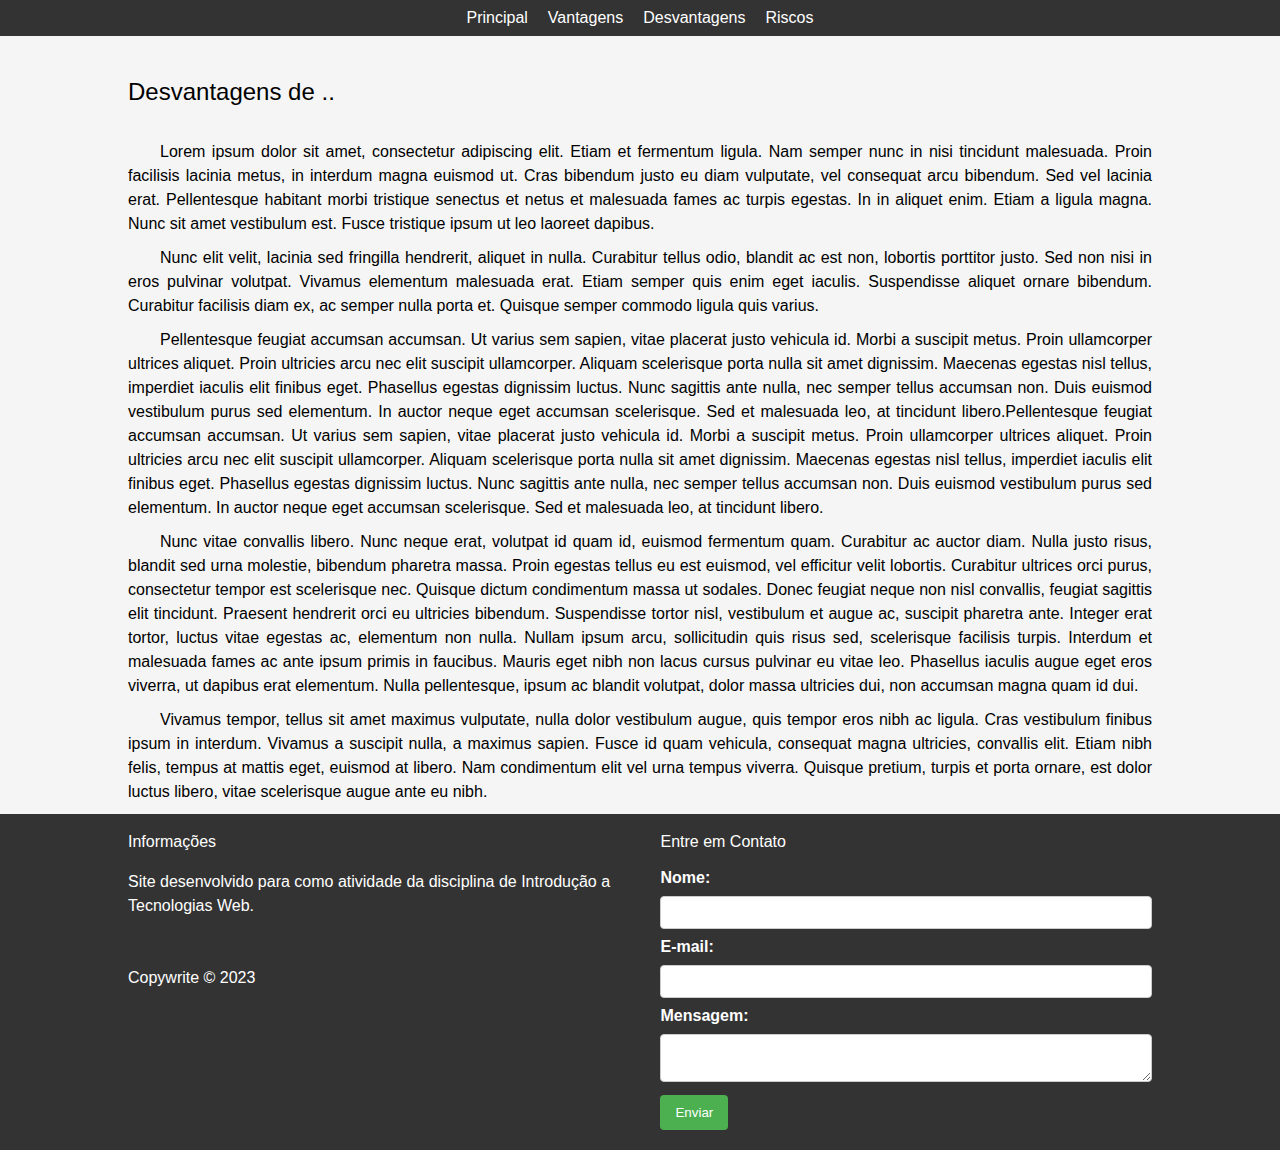
==== desvantagens.html @ ad64367f "Adiciona layout inicial" ====
<!DOCTYPE html>
<html lang="">
  <head>
    <meta charset="UTF-8" />
    <meta http-equiv="X-UA-Compatible" content="IE=edge" />
    <meta name="viewport" content="width=device-width, initial-scale=1.0" />
    <title>Desvantagens</title>
    <link rel="stylesheet" href="style.css" />
  </head>
  <body data-offset="40">
    <header>
      <nav>
        <ul>
          <li>
            <a href="index.html">Principal</a>
          </li>
          <li>
            <a href="vantagens.html">Vantagens</a>
          </li>
          <li>
            <a href="desvantagens.html">Desvantagens</a>
          </li>
          <li>
            <a href="riscos.html">Riscos</a>
          </li>
        </ul>
      </nav>
    </header>

    <main class="container">
      <article>
        <h1>Desvantagens de ..</h1>

        <p>
          Lorem ipsum dolor sit amet, consectetur adipiscing elit. Etiam et
          fermentum ligula. Nam semper nunc in nisi tincidunt malesuada. Proin
          facilisis lacinia metus, in interdum magna euismod ut. Cras bibendum
          justo eu diam vulputate, vel consequat arcu bibendum. Sed vel lacinia
          erat. Pellentesque habitant morbi tristique senectus et netus et
          malesuada fames ac turpis egestas. In in aliquet enim. Etiam a ligula
          magna. Nunc sit amet vestibulum est. Fusce tristique ipsum ut leo
          laoreet dapibus.
        </p>

        <p>
          Nunc elit velit, lacinia sed fringilla hendrerit, aliquet in nulla.
          Curabitur tellus odio, blandit ac est non, lobortis porttitor justo.
          Sed non nisi in eros pulvinar volutpat. Vivamus elementum malesuada
          erat. Etiam semper quis enim eget iaculis. Suspendisse aliquet ornare
          bibendum. Curabitur facilisis diam ex, ac semper nulla porta et.
          Quisque semper commodo ligula quis varius.
        </p>

        <p>
          Pellentesque feugiat accumsan accumsan. Ut varius sem sapien, vitae
          placerat justo vehicula id. Morbi a suscipit metus. Proin ullamcorper
          ultrices aliquet. Proin ultricies arcu nec elit suscipit ullamcorper.
          Aliquam scelerisque porta nulla sit amet dignissim. Maecenas egestas
          nisl tellus, imperdiet iaculis elit finibus eget. Phasellus egestas
          dignissim luctus. Nunc sagittis ante nulla, nec semper tellus accumsan
          non. Duis euismod vestibulum purus sed elementum. In auctor neque eget
          accumsan scelerisque. Sed et malesuada leo, at tincidunt
          libero.Pellentesque feugiat accumsan accumsan. Ut varius sem sapien,
          vitae placerat justo vehicula id. Morbi a suscipit metus. Proin
          ullamcorper ultrices aliquet. Proin ultricies arcu nec elit suscipit
          ullamcorper. Aliquam scelerisque porta nulla sit amet dignissim.
          Maecenas egestas nisl tellus, imperdiet iaculis elit finibus eget.
          Phasellus egestas dignissim luctus. Nunc sagittis ante nulla, nec
          semper tellus accumsan non. Duis euismod vestibulum purus sed
          elementum. In auctor neque eget accumsan scelerisque. Sed et malesuada
          leo, at tincidunt libero.
        </p>

        <p>
          Nunc vitae convallis libero. Nunc neque erat, volutpat id quam id,
          euismod fermentum quam. Curabitur ac auctor diam. Nulla justo risus,
          blandit sed urna molestie, bibendum pharetra massa. Proin egestas
          tellus eu est euismod, vel efficitur velit lobortis. Curabitur
          ultrices orci purus, consectetur tempor est scelerisque nec. Quisque
          dictum condimentum massa ut sodales. Donec feugiat neque non nisl
          convallis, feugiat sagittis elit tincidunt. Praesent hendrerit orci eu
          ultricies bibendum. Suspendisse tortor nisl, vestibulum et augue ac,
          suscipit pharetra ante. Integer erat tortor, luctus vitae egestas ac,
          elementum non nulla. Nullam ipsum arcu, sollicitudin quis risus sed,
          scelerisque facilisis turpis. Interdum et malesuada fames ac ante
          ipsum primis in faucibus. Mauris eget nibh non lacus cursus pulvinar
          eu vitae leo. Phasellus iaculis augue eget eros viverra, ut dapibus
          erat elementum. Nulla pellentesque, ipsum ac blandit volutpat, dolor
          massa ultricies dui, non accumsan magna quam id dui.
        </p>

        <p>
          Vivamus tempor, tellus sit amet maximus vulputate, nulla dolor
          vestibulum augue, quis tempor eros nibh ac ligula. Cras vestibulum
          finibus ipsum in interdum. Vivamus a suscipit nulla, a maximus sapien.
          Fusce id quam vehicula, consequat magna ultricies, convallis elit.
          Etiam nibh felis, tempus at mattis eget, euismod at libero. Nam
          condimentum elit vel urna tempus viverra. Quisque pretium, turpis et
          porta ornare, est dolor luctus libero, vitae scelerisque augue ante eu
          nibh.
        </p>
      </article>
    </main>

    <footer>
      <div class="container">
        <div class="footer-columns">
          <div class="column-info">
            <h2>Informações</h2>

            <p>
              Site desenvolvido para como atividade da disciplina de Introdução
              a Tecnologias Web.
            </p>

            <p class="copywrite">Copywrite © 2023</p>
          </div>
          <div class="column-form">
            <h2>Entre em Contato</h2>
            <form
              action="mailto:seuemail@example.com"
              method="post"
              enctype="text/plain"
            >
              <label for="name">Nome:</label>
              <input type="text" id="name" name="name" required />

              <label for="email">E-mail:</label>
              <input type="email" id="email" name="email" required />

              <label for="message">Mensagem:</label>
              <textarea id="message" name="message" required></textarea>

              <input type="submit" value="Enviar" />
            </form>
          </div>
        </div>
      </div>
    </footer>
  </body>
</html>
---- style.css ----
/* http://meyerweb.com/eric/tools/css/reset/ 
   v2.0 | 20110126
   License: none (public domain)
*/

html,
body,
div,
span,
applet,
object,
iframe,
h1,
h2,
h3,
h4,
h5,
h6,
p,
blockquote,
pre,
a,
abbr,
acronym,
address,
big,
cite,
code,
del,
dfn,
em,
img,
ins,
kbd,
q,
s,
samp,
small,
strike,
strong,
sub,
sup,
tt,
var,
b,
u,
i,
center,
dl,
dt,
dd,
ol,
ul,
li,
fieldset,
form,
label,
legend,
table,
caption,
tbody,
tfoot,
thead,
tr,
th,
td,
article,
aside,
canvas,
details,
embed,
figure,
figcaption,
footer,
header,
hgroup,
menu,
nav,
output,
ruby,
section,
summary,
time,
mark,
audio,
video {
  margin: 0;
  padding: 0;
  border: 0;
  font-size: 100%;
  font: inherit;
  vertical-align: baseline;
}
/* HTML5 display-role reset for older browsers */
article,
aside,
details,
figcaption,
figure,
footer,
header,
hgroup,
menu,
nav,
section {
  display: block;
}
body {
  line-height: 1;
}
ol,
ul {
  list-style: none;
}
blockquote,
q {
  quotes: none;
}
blockquote:before,
blockquote:after,
q:before,
q:after {
  content: "";
  content: none;
}
table {
  border-collapse: collapse;
  border-spacing: 0;
}

body {
  font-family: Arial, sans-serif;
  background-color: #f5f5f5;
  margin: 0;
  padding: 0;
  font-size: 16px;
}

p {
  line-height: 1.5;
}

header {
  background-color: #333;
  color: #fff;
  padding: 10px;
  position: fixed;
  top: 0;
  left: 0;
  right: 0;
}

main {
  padding-top: 80px;
}

nav ul {
  list-style: none;
  margin: 0;
  padding: 0;
  display: flex;
  justify-content: center;
}

nav ul li a {
  color: #fff;
  text-decoration: none;
  padding: 10px;
  border-radius: 5px;
  transition: background-color 0.3s ease;
}

.container {
  margin: 0 auto;
  max-width: 80%;
  padding-left: 15px;
  padding-right: 15px;
}

article h1 {
  font-size: 24px;
  margin-bottom: 1.5em;
}

article p {
  margin-bottom: 10px;
  text-align: justify;
  text-indent: 2em;
}

footer {
  padding: 20px 0;
  background-color: #333;
  color: #fff;
}

.copywrite {
    margin-top: 3rem;
}

.footer-columns {
  display: flex;
  justify-content: space-between;
}

.column-info,
.column-form {
  width: 48%;
}

h2 {
  margin-bottom: 20px;
}

form label {
  display: block;
  margin-bottom: 10px;
  font-weight: bold;
}

form input[type="text"],
form input[type="email"],
form textarea {
  width: 100%;
  padding: 8px;
  border: 1px solid #ccc;
  border-radius: 4px;
  box-sizing: border-box;
  margin-bottom: 10px;
}

form input[type="submit"] {
  background-color: #4caf50;
  color: white;
  padding: 10px 15px;
  border: none;
  border-radius: 4px;
  cursor: pointer;
}

form input[type="submit"]:hover {
  background-color: #45a049;
}
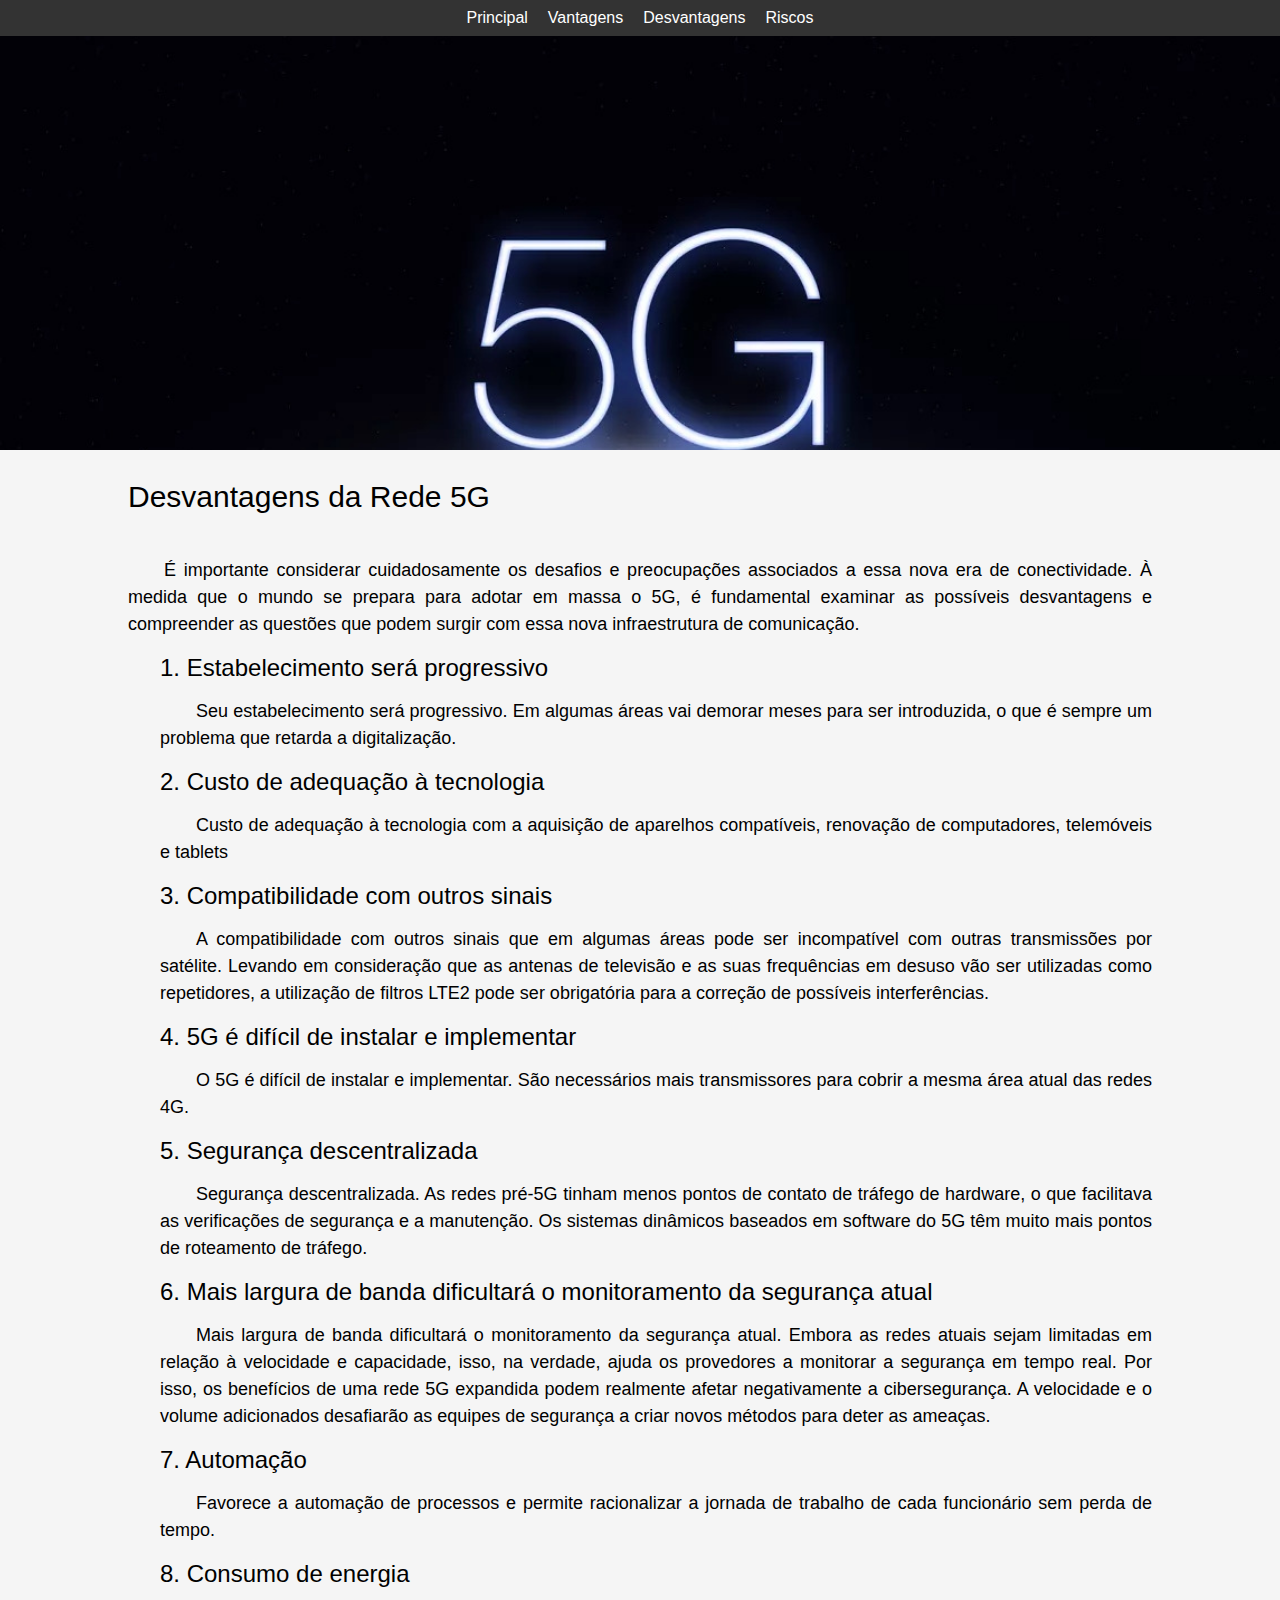
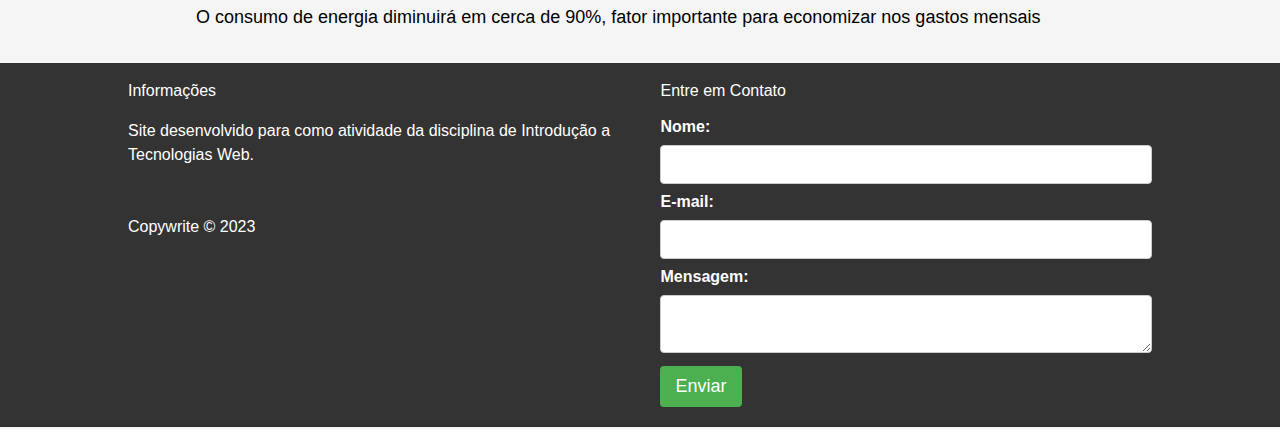
==== commit fdcabf26: "Adiciona informações do texto e finaliza layout" ====
--- a/desvantagens.html
+++ b/desvantagens.html
@@ -8,97 +8,101 @@
     <link rel="stylesheet" href="style.css" />
   </head>
   <body data-offset="40">
-    <header>
-      <nav>
-        <ul>
-          <li>
-            <a href="index.html">Principal</a>
-          </li>
-          <li>
-            <a href="vantagens.html">Vantagens</a>
-          </li>
-          <li>
-            <a href="desvantagens.html">Desvantagens</a>
-          </li>
-          <li>
-            <a href="riscos.html">Riscos</a>
-          </li>
-        </ul>
-      </nav>
-    </header>
+    <nav>
+      <ul>
+        <li>
+          <a href="index.html">Principal</a>
+        </li>
+        <li>
+          <a href="vantagens.html">Vantagens</a>
+        </li>
+        <li>
+          <a href="desvantagens.html">Desvantagens</a>
+        </li>
+        <li>
+          <a href="riscos.html">Riscos</a>
+        </li>
+      </ul>
+    </nav>
+
+    <header class="header"></header>
 
     <main class="container">
       <article>
-        <h1>Desvantagens de ..</h1>
+        <h1>Desvantagens da Rede 5G</h1>
 
         <p>
-          Lorem ipsum dolor sit amet, consectetur adipiscing elit. Etiam et
-          fermentum ligula. Nam semper nunc in nisi tincidunt malesuada. Proin
-          facilisis lacinia metus, in interdum magna euismod ut. Cras bibendum
-          justo eu diam vulputate, vel consequat arcu bibendum. Sed vel lacinia
-          erat. Pellentesque habitant morbi tristique senectus et netus et
-          malesuada fames ac turpis egestas. In in aliquet enim. Etiam a ligula
-          magna. Nunc sit amet vestibulum est. Fusce tristique ipsum ut leo
-          laoreet dapibus.
+          É importante considerar cuidadosamente os desafios e preocupações
+          associados a essa nova era de conectividade. À medida que o mundo se
+          prepara para adotar em massa o 5G, é fundamental examinar as possíveis
+          desvantagens e compreender as questões que podem surgir com essa nova
+          infraestrutura de comunicação.
         </p>
 
-        <p>
-          Nunc elit velit, lacinia sed fringilla hendrerit, aliquet in nulla.
-          Curabitur tellus odio, blandit ac est non, lobortis porttitor justo.
-          Sed non nisi in eros pulvinar volutpat. Vivamus elementum malesuada
-          erat. Etiam semper quis enim eget iaculis. Suspendisse aliquet ornare
-          bibendum. Curabitur facilisis diam ex, ac semper nulla porta et.
-          Quisque semper commodo ligula quis varius.
-        </p>
+        <div class="list-topicos">
+          <h4>1. Estabelecimento será progressivo</h4>
+          <p>
+            Seu estabelecimento será progressivo. Em algumas áreas vai demorar
+            meses para ser introduzida, o que é sempre um problema que retarda a
+            digitalização.
+          </p>
 
-        <p>
-          Pellentesque feugiat accumsan accumsan. Ut varius sem sapien, vitae
-          placerat justo vehicula id. Morbi a suscipit metus. Proin ullamcorper
-          ultrices aliquet. Proin ultricies arcu nec elit suscipit ullamcorper.
-          Aliquam scelerisque porta nulla sit amet dignissim. Maecenas egestas
-          nisl tellus, imperdiet iaculis elit finibus eget. Phasellus egestas
-          dignissim luctus. Nunc sagittis ante nulla, nec semper tellus accumsan
-          non. Duis euismod vestibulum purus sed elementum. In auctor neque eget
-          accumsan scelerisque. Sed et malesuada leo, at tincidunt
-          libero.Pellentesque feugiat accumsan accumsan. Ut varius sem sapien,
-          vitae placerat justo vehicula id. Morbi a suscipit metus. Proin
-          ullamcorper ultrices aliquet. Proin ultricies arcu nec elit suscipit
-          ullamcorper. Aliquam scelerisque porta nulla sit amet dignissim.
-          Maecenas egestas nisl tellus, imperdiet iaculis elit finibus eget.
-          Phasellus egestas dignissim luctus. Nunc sagittis ante nulla, nec
-          semper tellus accumsan non. Duis euismod vestibulum purus sed
-          elementum. In auctor neque eget accumsan scelerisque. Sed et malesuada
-          leo, at tincidunt libero.
-        </p>
+          <h4>2. Custo de adequação à tecnologia</h4>
+          <p>
+            Custo de adequação à tecnologia com a aquisição de aparelhos
+            compatíveis, renovação de computadores, telemóveis e tablets
+          </p>
 
-        <p>
-          Nunc vitae convallis libero. Nunc neque erat, volutpat id quam id,
-          euismod fermentum quam. Curabitur ac auctor diam. Nulla justo risus,
-          blandit sed urna molestie, bibendum pharetra massa. Proin egestas
-          tellus eu est euismod, vel efficitur velit lobortis. Curabitur
-          ultrices orci purus, consectetur tempor est scelerisque nec. Quisque
-          dictum condimentum massa ut sodales. Donec feugiat neque non nisl
-          convallis, feugiat sagittis elit tincidunt. Praesent hendrerit orci eu
-          ultricies bibendum. Suspendisse tortor nisl, vestibulum et augue ac,
-          suscipit pharetra ante. Integer erat tortor, luctus vitae egestas ac,
-          elementum non nulla. Nullam ipsum arcu, sollicitudin quis risus sed,
-          scelerisque facilisis turpis. Interdum et malesuada fames ac ante
-          ipsum primis in faucibus. Mauris eget nibh non lacus cursus pulvinar
-          eu vitae leo. Phasellus iaculis augue eget eros viverra, ut dapibus
-          erat elementum. Nulla pellentesque, ipsum ac blandit volutpat, dolor
-          massa ultricies dui, non accumsan magna quam id dui.
-        </p>
+          <h4>3. Compatibilidade com outros sinais</h4>
+          <p>
+            A compatibilidade com outros sinais que em algumas áreas pode ser
+            incompatível com outras transmissões por satélite. Levando em
+            consideração que as antenas de televisão e as suas frequências em
+            desuso vão ser utilizadas como repetidores, a utilização de filtros
+            LTE2 pode ser obrigatória para a correção de possíveis
+            interferências.
+          </p>
 
-        <p>
-          Vivamus tempor, tellus sit amet maximus vulputate, nulla dolor
-          vestibulum augue, quis tempor eros nibh ac ligula. Cras vestibulum
-          finibus ipsum in interdum. Vivamus a suscipit nulla, a maximus sapien.
-          Fusce id quam vehicula, consequat magna ultricies, convallis elit.
-          Etiam nibh felis, tempus at mattis eget, euismod at libero. Nam
-          condimentum elit vel urna tempus viverra. Quisque pretium, turpis et
-          porta ornare, est dolor luctus libero, vitae scelerisque augue ante eu
-          nibh.
-        </p>
+          <h4>4. 5G é difícil de instalar e implementar</h4>
+          <p>
+            O 5G é difícil de instalar e implementar. São necessários mais
+            transmissores para cobrir a mesma área atual das redes 4G.
+          </p>
+
+          <h4>5. Segurança descentralizada</h4>
+          <p>
+            Segurança descentralizada. As redes pré-5G tinham menos pontos de
+            contato de tráfego de hardware, o que facilitava as verificações de
+            segurança e a manutenção. Os sistemas dinâmicos baseados em software
+            do 5G têm muito mais pontos de roteamento de tráfego.
+          </p>
+
+          <h4>
+            6. Mais largura de banda dificultará o monitoramento da segurança
+            atual
+          </h4>
+          <p>
+            Mais largura de banda dificultará o monitoramento da segurança
+            atual. Embora as redes atuais sejam limitadas em relação à
+            velocidade e capacidade, isso, na verdade, ajuda os provedores a
+            monitorar a segurança em tempo real. Por isso, os benefícios de uma
+            rede 5G expandida podem realmente afetar negativamente a
+            cibersegurança. A velocidade e o volume adicionados desafiarão as
+            equipes de segurança a criar novos métodos para deter as ameaças.
+          </p>
+
+          <h4>7. Automação</h4>
+          <p>
+            Favorece a automação de processos e permite racionalizar a jornada
+            de trabalho de cada funcionário sem perda de tempo.
+          </p>
+
+          <h4>8. Consumo de energia</h4>
+          <p>
+            O consumo de energia diminuirá em cerca de 90%, fator importante
+            para economizar nos gastos mensais
+          </p>
+        </div>
       </article>
     </main>
 
@@ -118,7 +122,7 @@
           <div class="column-form">
             <h2>Entre em Contato</h2>
             <form
-              action="mailto:seuemail@example.com"
+              action="mailto:email@email.com"
               method="post"
               enctype="text/plain"
             >
--- a/style.css
+++ b/style.css
@@ -128,6 +128,10 @@
   border-spacing: 0;
 }
 
+* {
+  font-size: 18px;
+}
+
 body {
   font-family: Arial, sans-serif;
   background-color: #f5f5f5;
@@ -140,7 +144,7 @@
   line-height: 1.5;
 }
 
-header {
+nav {
   background-color: #333;
   color: #fff;
   padding: 10px;
@@ -151,7 +155,7 @@
 }
 
 main {
-  padding-top: 80px;
+  padding-top: 2rem;
 }
 
 nav ul {
@@ -166,8 +170,20 @@
   color: #fff;
   text-decoration: none;
   padding: 10px;
-  border-radius: 5px;
   transition: background-color 0.3s ease;
+}
+
+nav ul li a:hover {
+  background-color: black;
+}
+
+.header {
+  position: relative;
+  background: url(/imgs/rede-5g-beneficios.jpg) no-repeat center top fixed;
+  background-size: cover;
+  background-position: center; 
+  height: 450px;
+  z-index: -1;
 }
 
 .container {
@@ -178,8 +194,13 @@
 }
 
 article h1 {
-  font-size: 24px;
+  font-size: 30px;
   margin-bottom: 1.5em;
+}
+
+article h4 {
+  font-size: 1.5rem;
+  margin: .75em 0;
 }
 
 article p {
@@ -188,7 +209,12 @@
   text-indent: 2em;
 }
 
+.list-topicos {
+  padding-left: 2rem;
+}
+
 footer {
+  margin-top: 2rem;
   padding: 20px 0;
   background-color: #333;
   color: #fff;
@@ -241,3 +267,20 @@
 form input[type="submit"]:hover {
   background-color: #45a049;
 }
+
+table {
+  width: 100%;
+  border-collapse: collapse;
+  border: 1px solid #ccc;
+  padding: 2rem;
+}
+
+th {
+  padding: 10px;
+}
+
+td, th {
+  padding: 10px;
+  border: 1px solid #ccc;
+  line-height: 1.5;
+}